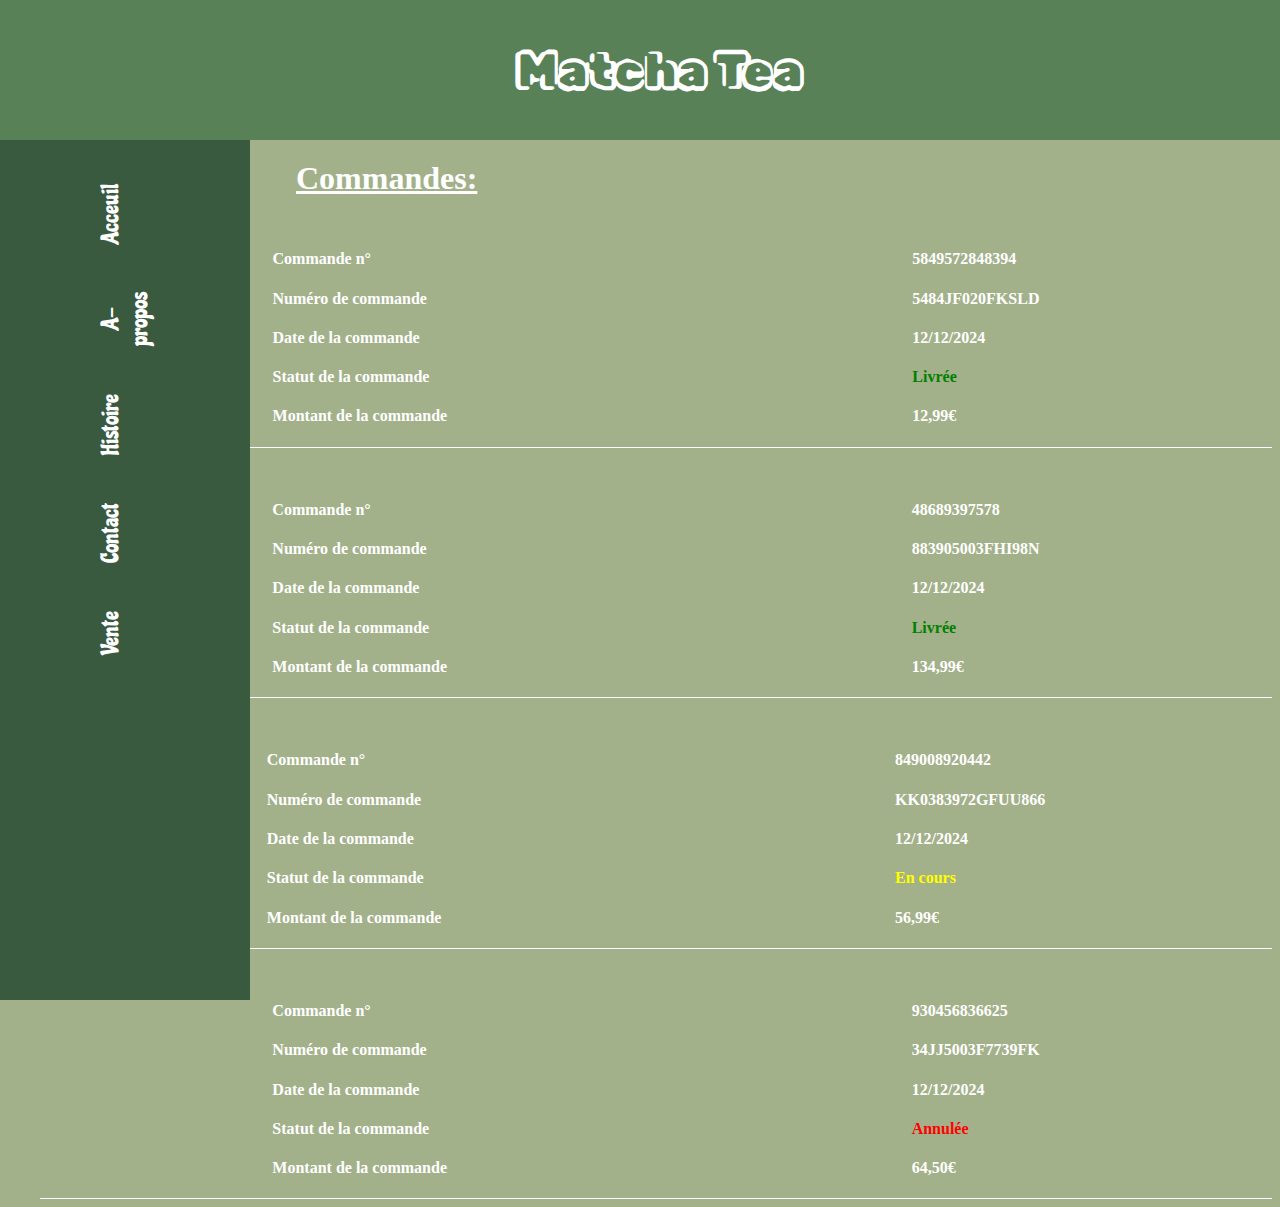
==== admin-commande.html @ 287ad394 "ajout des pages admin, admin-commande, admin-utilisateur et admin-produit" ====
<!DOCTYPE html>
<html lang="fr">
<head>
    <meta charset="UTF-8">
    <meta name="viewport" content="width=device-width, initial-scale=1.0">
    <link rel="stylesheet" href="matcha1.css">
    <link rel="preconnect" href="https://fonts.googleapis.com">
    <link rel="preconnect" href="https://fonts.gstatic.com" crossorigin>
    <link href="https://fonts.googleapis.com/css2?family=Rubik+Vinyl&display=swap" rel="stylesheet">
    <link rel="preconnect" href="https://fonts.googleapis.com">
    <link rel="preconnect" href="https://fonts.gstatic.com" crossorigin>
    <link href="https://fonts.googleapis.com/css2?family=Chicle&display=swap" rel="stylesheet">
    <title>Document</title>
</head>
<header>
    <div class="titre">
        <h1>Matcha Tea</h1>
    </div>
    <!-- <a href="profile.html"><img class="profile"
            src="[data-uri]"
            alt="person-male--v2">
    </a> -->
</header>
<body>
    
    <div class="sidebar">
        <div class="sidebar2">
            <a href="vente.html">
                <h2>Vente</h2>
            </a>
            <a href="contact.html">
                <h2>Contact</h2>
            </a>
            <a href="histoire.html">
                <h2>Histoire</h2>
            </a>
            <a href="apropos.html">
                <h2>A-propos</h2>
            </a>
            <a href="index.html">
                <h2>Acceuil</h2>
            </a>
        </div>
    </div>
    <h3 class="titre-commande">Commandes:</h3>
    <div class="all-info">
        <div class="info">
            <h4>Commande n°</h4>
            <h4>Numéro de commande</h4>
            <h4>Date de la commande</h4>
            <h4>Statut de la commande</h4>
            <h4>Montant de la commande</h4>
        </div>

        <div class="info2">
            <h4>5849572848394</h4>
            <h4>5484JF020FKSLD</h4>
            <h4>12/12/2024</h4>
            <h4 class="Livre">Livrée</h4>
            <h4>12,99€</h4>
        </div>

    </div>
    <div class="all-info">
        <div class="info">
            <h4>Commande n°</h4>
            <h4>Numéro de commande</h4>
            <h4>Date de la commande</h4>
            <h4>Statut de la commande</h4>
            <h4>Montant de la commande</h4>
        </div>

        <div class="info2">
            <h4>48689397578</h4>
            <h4>883905003FHI98N</h4>
            <h4>12/12/2024</h4>
            <h4 class="Livre">Livrée</h4>
            <h4>134,99€</h4>
        </div>

    </div>
    <div class="all-info">
        <div class="info">
            <h4>Commande n°</h4>
            <h4>Numéro de commande</h4>
            <h4>Date de la commande</h4>
            <h4>Statut de la commande</h4>
            <h4>Montant de la commande</h4>
        </div>

        <div class="info2">
            <h4>849008920442</h4>
            <h4>KK0383972GFUU866</h4>
            <h4>12/12/2024</h4>
            <h4 class="cours">En cours</h4>
            <h4>56,99€</h4>
        </div>

    </div>
    <div class="all-info">
        <div class="info">
            <h4>Commande n°</h4>
            <h4>Numéro de commande</h4>
            <h4>Date de la commande</h4>
            <h4>Statut de la commande</h4>
            <h4>Montant de la commande</h4>
        </div>

        <div class="info2">
            <h4>930456836625</h4>
            <h4>34JJ5003F7739FK</h4>
            <h4>12/12/2024</h4>
            <h4 class="annuler">Annulée</h4>
            <h4>64,50€</h4>
        </div>

    </div>
</body>
</html>
---- matcha1.css ----
body{
    background-color: #A3B18A;
}
header {
    position: fixed; 
    top: 0;
    left: 0;
    width: 100%;
    height: 5em;
    background-color: #588157;
    color: white;
    padding: 10px 20px;
    z-index: 1; 
  }
.titre{
    display: flex;
    justify-content: center;
}
header{
    font-family: "Rubik Vinyl", serif;
    font-weight: 400;
    font-style: normal;
    font-size: 1.5em;
    color: white;
  }
  
  .sidebar {
    position: fixed;
    top:5em; 
    left: 0;
    height: calc(100vh - 60px); 
    width: 250px;
    background-color: #3A5A40;
    padding-top: 5em;
    color: white;
    z-index: 0; 
  }
  .sidebar h2 {
    text-align: center;
    margin-bottom: 20px;
  }
  h2{
    font-family: "Chicle", serif;
    font-weight: 400;
    font-style: normal;
    font-size: 1.5em;
    padding-right: 2em;
  }
.sidebar2{
    display: flex;
    rotate: -90deg;
    margin-top: 20em;
}
a{
    text-decoration: none;
    color: white;
}
footer{
    background-color: white;
}
.image{
    margin-top: 15em;
    margin-left: 17em;
}
.original{
    background-color: #344E41;
}
.noir{
    background-color: #344E41;
}
.spicy{
    background-color: #344E41;
}
.original {
  transition: all 1s ease;
}
.original:hover {
  transform: scale(1.25);
}
.noir {
  transition: all 1s ease;
}
.noir:hover {
  transform: scale(1.25);
}
.spicy {
  transition: all 1s ease;
}
.spicy:hover {
  transform: scale(1.25);
}
.profile{
  margin-left: 2.5em;
  margin-top: 2em;
}




/* page profile */
.form {
  display: flex;
  flex-direction: column;
  gap: 10px;
  max-width: 400px;
  background-color: #A3B18A;
  padding: 20px;
  border-radius: 20px;
  position: relative;
  margin-left: 30em;
  margin-top: 15em;
}

.title {
  font-size: 28px;
  color: royalblue;
  font-weight: 600;
  letter-spacing: -1px;
  position: relative;
  display: flex;
  align-items: center;
  padding-left: 30px;
}

.title::before,.title::after {
  position: absolute;
  content: "";
  height: 16px;
  width: 16px;
  border-radius: 50%;
  left: 0px;
  background-color: royalblue;
}

.title::before {
  width: 18px;
  height: 18px;
  background-color: royalblue;
}

.title::after {
  width: 18px;
  height: 18px;
  animation: pulse 1s linear infinite;
}

.message{
  color: rgba(88, 87, 87, 0.822);
  font-size: 14px;
}

.flex {
  display: flex;
  width: 100%;
  gap: 6px;
}

.form label {
  position: relative;
}

.form label .input {
  width: 100%;
  padding: 10px 10px 20px 10px;
  outline: 0;
  border: 1px solid rgba(105, 105, 105, 0.397);
  border-radius: 10px;
}

.form label .input + span {
  position: absolute;
  left: 10px;
  top: 15px;
  color: grey;
  font-size: 0.9em;
  cursor: text;
  transition: 0.3s ease;
}

.form label .input:placeholder-shown + span {
  top: 15px;
  font-size: 0.9em;
}

.form label .input:focus + span,.form label .input:valid + span {
  top: 30px;
  font-size: 0.7em;
  font-weight: 600;
}

.form label .input:valid + span {
  color: green;
}

@keyframes pulse {
  from {
    transform: scale(0.9);
    opacity: 1;
  }

  to {
    transform: scale(1.8);
    opacity: 0;
  }
}
/* bouton commande */

.btn {
  background-color: #00BFA6;
  padding: 14px 40px;
  color: #fff;
  text-transform: uppercase;
  letter-spacing: 2px;
  cursor: pointer;
  border-radius: 10px;
  border: 2px dashed #00BFA6;
  box-shadow: rgba(50, 50, 93, 0.25) 0px 2px 5px -1px, rgba(0, 0, 0, 0.3) 0px 1px 3px -1px;
  transition: .4s;
  margin-top: 1em;
  margin-left: 100em;
 }
 
 .btn span:last-child {
  display: none;
 }
 
 .btn:hover {
  transition: .4s;
  border: 2px dashed #00BFA6;
  background-color: #fff;
  color: #00BFA6;
 }
 
 .btn:active {
  background-color: #87dbd0;
 }
 
 /* page commande */
.titre-commande{
  margin-top: 5em;
  margin-left: 9em;
  font-size: 2em;
  color: white;
  text-decoration: underline;
}
/* .info{
  margin-left: 15em;
  display: flex;
  justify-content: space-around;
  color: white;
}
.info2{
  margin-left: 14em;
  display: flex;
  justify-content: space-around;
  color: white;
} */
.all-info{
  margin-left: 2em;
  margin-top: 2em;
  display: flex;
  justify-content: space-around;
  color: white;
  border-bottom: 1px solid white;
}
.cours{
  color: yellow;
}
.Livre{
  color: green;
}
.annuler{
  color: red;
}
/* bouton admin */


button {
  padding: 1.3em 3em;
  font-size: 12px;
  text-transform: uppercase;
  letter-spacing: 2.5px;
  font-weight: 500;
  color: #000;
  background-color: #fff;
  border: none;
  border-radius: 45px;
  box-shadow: 0px 8px 15px rgba(0, 0, 0, 0.1);
  transition: all 0.3s ease 0s;
  cursor: pointer;
  outline: none;
  margin-left: 100em;
}

button:hover {
  background-color: #23c483;
  box-shadow: 0px 15px 20px rgba(46, 229, 157, 0.4);
  color: #fff;
  transform: translateY(-7px);
}

button:active {
  transform: translateY(-1px);
}

/* page admin */
.users{
  margin-top: 25em;
  margin-left: 10em;
  padding-right: 12em;
}
.users2{
  display: flex;
  margin-left: 17.5em;
}
.users {
  transition: all 1s ease;
}
.users:hover {
  transform: scale(1.25);
}
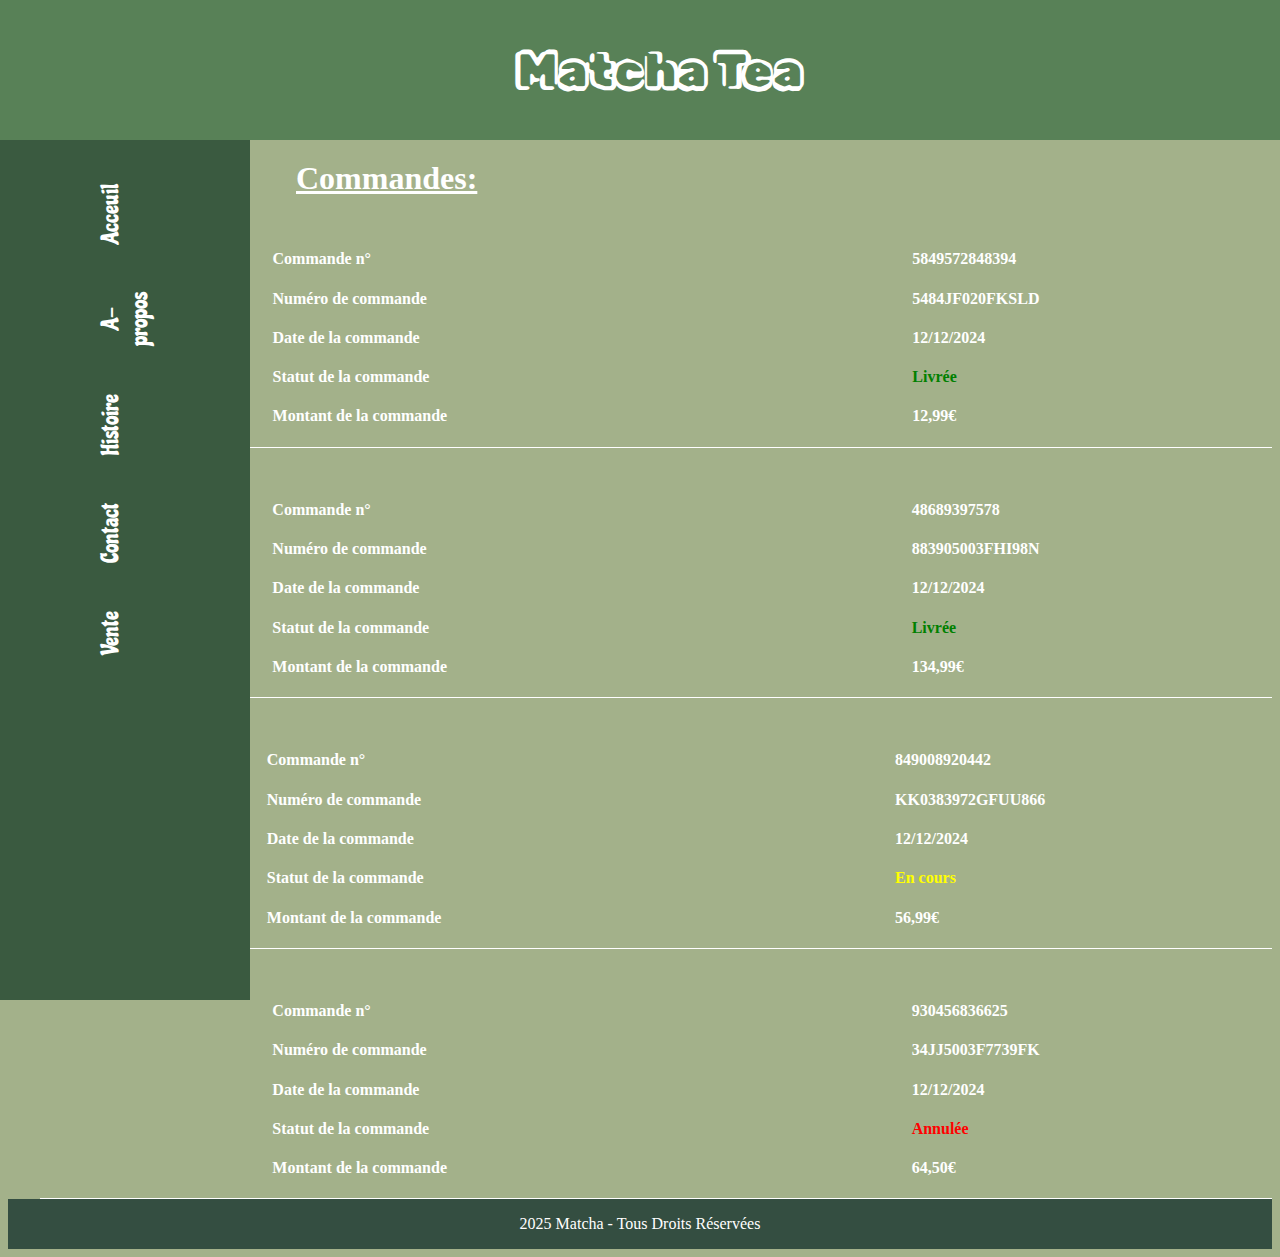
==== commit c6975cb9: "fin de la page admin-utilisateur, ajout d'un footer sur toutes les pages et essaie de média queries" ====
--- a/admin-commande.html
+++ b/admin-commande.html
@@ -116,4 +116,5 @@
 
     </div>
 </body>
+<footer><p>2025 Matcha - Tous Droits Réservées</p></footer>
 </html>--- a/matcha1.css
+++ b/matcha1.css
@@ -11,6 +11,20 @@
     color: white;
     padding: 10px 20px;
     z-index: 1; 
+  }
+  footer{
+    background-color: #344E41;
+    display: flex;
+    justify-content: center;
+  }
+  .index-footer{
+    margin-top: 6em;
+  }
+  .admin-footer{
+    margin-top: 16.5em;
+  }
+  p{
+    color: white;
   }
 .titre{
     display: flex;
@@ -54,9 +68,6 @@
 a{
     text-decoration: none;
     color: white;
-}
-footer{
-    background-color: white;
 }
 .image{
     margin-top: 15em;
@@ -318,4 +329,28 @@
 }
 .users:hover {
   transform: scale(1.25);
-}+}
+.utilisateur{
+  margin-top: 5.5em;
+  margin-left: 9em;
+  font-size: 2em;
+  color: white;
+}
+/* @media screen and (max-width: 768px) {
+  .sidebar, .profile{
+    display: none;
+  }
+  .header{
+    display: flex;
+    justify-content: space-around;
+  }
+  .header2{
+    display: flex;
+    justify-content: space-around;
+  }
+}
+@media screen and (min-width: 768px){
+  .header, .header2{
+    display: none;
+  }
+} */